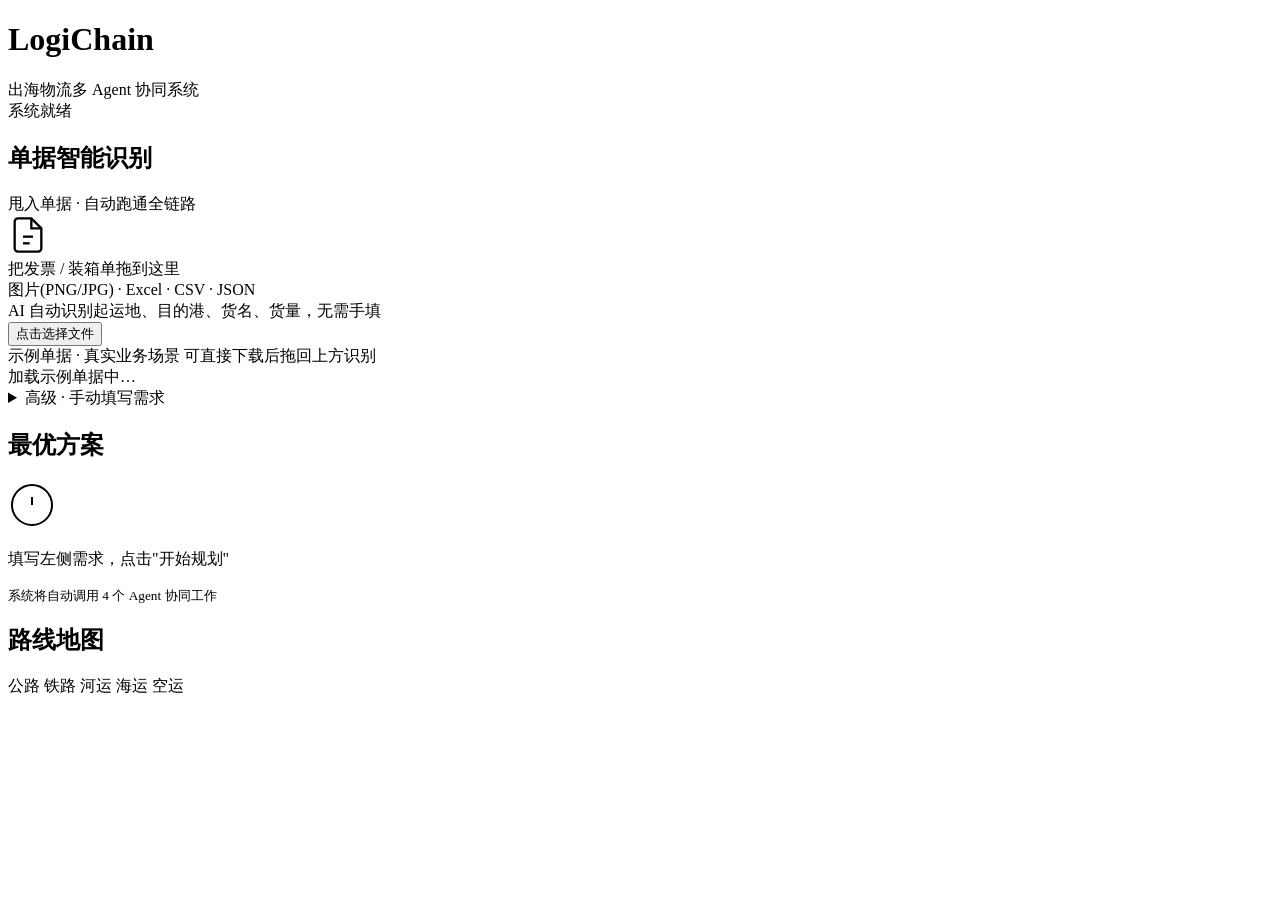
==== web/index.html @ 6747370a "初始化智关 Agent 9610 出口申报系统本地仓库 包含四层架构（协调器/四业务域/报关六槽/知识资产）、Web 平台与本地一键启动脚本" ====
<!DOCTYPE html>
<html lang="zh-CN">
<head>
    <meta charset="UTF-8">
    <meta name="viewport" content="width=device-width, initial-scale=1.0">
    <title>出海物流多 Agent 协同系统</title>
    <link rel="stylesheet" href="/static/css/main.css?v=20261016b">
    <!-- 高德地图 JS API -->
    <script src="https://webapi.amap.com/maps?v=2.0&key=8d39dfaf33aaf52311f32c2f5b734811&plugin=AMap.Scale,AMap.ToolBar"></script>
</head>
<body>
    <!-- 顶栏 -->
    <header class="topbar">
        <div class="brand">
            <div class="logo-mark"></div>
            <div class="brand-text">
                <h1>LogiChain</h1>
                <span class="brand-sub">出海物流多 Agent 协同系统</span>
            </div>
        </div>
        <div class="status-bar" id="statusBar">
            <span class="status-dot" id="statusDot"></span>
            <span id="statusText">系统就绪</span>
        </div>
    </header>

    <!-- 主区域：三栏布局 -->
    <main class="layout">
        <!-- 左栏：单据识别 -->
        <aside class="panel input-panel">
            <div class="panel-header">
                <h2>单据智能识别</h2>
                <span class="panel-hint">甩入单据 · 自动跑通全链路</span>
            </div>
            <div class="panel-body">
                <!-- 拖拽区 -->
                <div class="drop-zone" id="dropZone">
                    <input type="file" id="docFile"
                           accept=".png,.jpg,.jpeg,.bmp,.webp,.tif,.tiff,.xlsx,.xls,.csv,.json" hidden>
                    <div class="dz-icon">
                        <svg width="40" height="40" viewBox="0 0 24 24" fill="none" stroke="currentColor" stroke-width="1.4">
                            <path d="M14 2H6a2 2 0 0 0-2 2v16a2 2 0 0 0 2 2h12a2 2 0 0 0 2-2V8z"/>
                            <polyline points="14 2 14 8 20 8"/>
                            <line x1="9" y1="13" x2="15" y2="13"/>
                            <line x1="9" y1="17" x2="13" y2="17"/>
                        </svg>
                    </div>
                    <div class="dz-title">把发票 / 装箱单拖到这里</div>
                    <div class="dz-sub">图片(PNG/JPG) · Excel · CSV · JSON<br>AI 自动识别起运地、目的港、货名、货量，无需手填</div>
                    <button class="btn-ghost" id="dzBrowse">点击选择文件</button>
                </div>

                <!-- 示例单据 -->
                <div class="samples-head">
                    <span>示例单据 · 真实业务场景</span>
                    <span class="samples-tip">可直接下载后拖回上方识别</span>
                </div>
                <div class="samples-list" id="samplesList">
                    <div class="samples-loading">加载示例单据中…</div>
                </div>

                <!-- 高级：手动填写 -->
                <details class="manual-form">
                    <summary>高级 · 手动填写需求</summary>
                    <div class="manual-body">
                        <div class="form-group">
                            <label>起运地</label>
                            <input type="text" id="originInput" placeholder="如：义乌、成都、深圳" list="cityList">
                            <datalist id="cityList"></datalist>
                        </div>
                        <div class="form-group">
                            <label>目的港</label>
                            <input type="text" id="destInput" placeholder="如：洛杉矶、汉堡、新加坡" list="destList">
                            <datalist id="destList"></datalist>
                        </div>
                        <div class="form-row">
                            <div class="form-group half">
                                <label>货重（吨）</label>
                                <input type="number" id="weightInput" value="20" min="1">
                            </div>
                            <div class="form-group half">
                                <label>发运月份</label>
                                <select id="monthSelect">
                                    <option value="1">1月</option>
                                    <option value="2">2月</option>
                                    <option value="3">3月</option>
                                    <option value="4">4月</option>
                                    <option value="5">5月</option>
                                    <option value="6">6月</option>
                                    <option value="7">7月</option>
                                    <option value="8">8月</option>
                                    <option value="9">9月</option>
                                    <option value="10">10月</option>
                                    <option value="11" selected>11月</option>
                                    <option value="12">12月</option>
                                </select>
                            </div>
                        </div>
                        <div class="form-group">
                            <label>优先级</label>
                            <div class="radio-group">
                                <label class="radio-label">
                                    <input type="radio" name="priority" value="cost" checked>
                                    <span>省钱</span>
                                </label>
                                <label class="radio-label">
                                    <input type="radio" name="priority" value="time">
                                    <span>最快</span>
                                </label>
                                <label class="radio-label">
                                    <input type="radio" name="priority" value="balanced">
                                    <span>折中</span>
                                </label>
                            </div>
                        </div>
                        <div class="form-group">
                            <label>附加需求（可选）</label>
                            <textarea id="extraInput" rows="2" placeholder="如：锂电池、日用百货、加急"></textarea>
                        </div>
                        <button class="btn-primary" id="submitBtn">
                            <span class="btn-text">开始规划</span>
                            <span class="btn-spinner" style="display:none;"></span>
                        </button>
                    </div>
                </details>
            </div>
        </aside>

        <!-- 中栏：最优解 -->
        <section class="panel result-panel">
            <div class="panel-header">
                <h2>最优方案</h2>
                <div class="tabs" id="routeTabs"></div>
            </div>
            <div class="panel-body" id="resultBody">
                <div class="empty-state" id="emptyState">
                    <div class="empty-icon">
                        <svg width="48" height="48" viewBox="0 0 24 24" fill="none" stroke="currentColor" stroke-width="1">
                            <circle cx="12" cy="12" r="10"/>
                            <line x1="12" y1="8" x2="12" y2="12"/>
                            <line x1="12" y1="16" x2="12.01" y2="16"/>
                        </svg>
                    </div>
                    <p>填写左侧需求，点击"开始规划"</p>
                    <small>系统将自动调用 4 个 Agent 协同工作</small>
                </div>
                <div class="result-content" id="resultContent" style="display:none;"></div>
            </div>
        </section>

        <!-- 右栏：地图 -->
        <section class="panel map-panel">
            <div class="panel-header">
                <h2>路线地图</h2>
                <div class="map-legend">
                    <span class="legend-item"><i class="dot truck"></i>公路</span>
                    <span class="legend-item"><i class="dot rail"></i>铁路</span>
                    <span class="legend-item"><i class="dot river"></i>河运</span>
                    <span class="legend-item"><i class="dot sea"></i>海运</span>
                    <span class="legend-item"><i class="dot air"></i>空运</span>
                </div>
            </div>
            <div class="panel-body map-body">
                <div id="mapContainer"></div>
            </div>
        </section>
    </main>

    <!-- 底部：Agent 协同轨迹 -->
    <footer class="agent-trace" id="agentTrace" style="display:none;">
        <div class="trace-header">
            <h3>Agent 协同流程</h3>
            <span class="trace-duration" id="traceDuration"></span>
        </div>
        <div class="trace-flow" id="traceFlow"></div>
    </footer>

    <script src="/static/js/app.js?v=20261016b"></script>
</body>
</html>
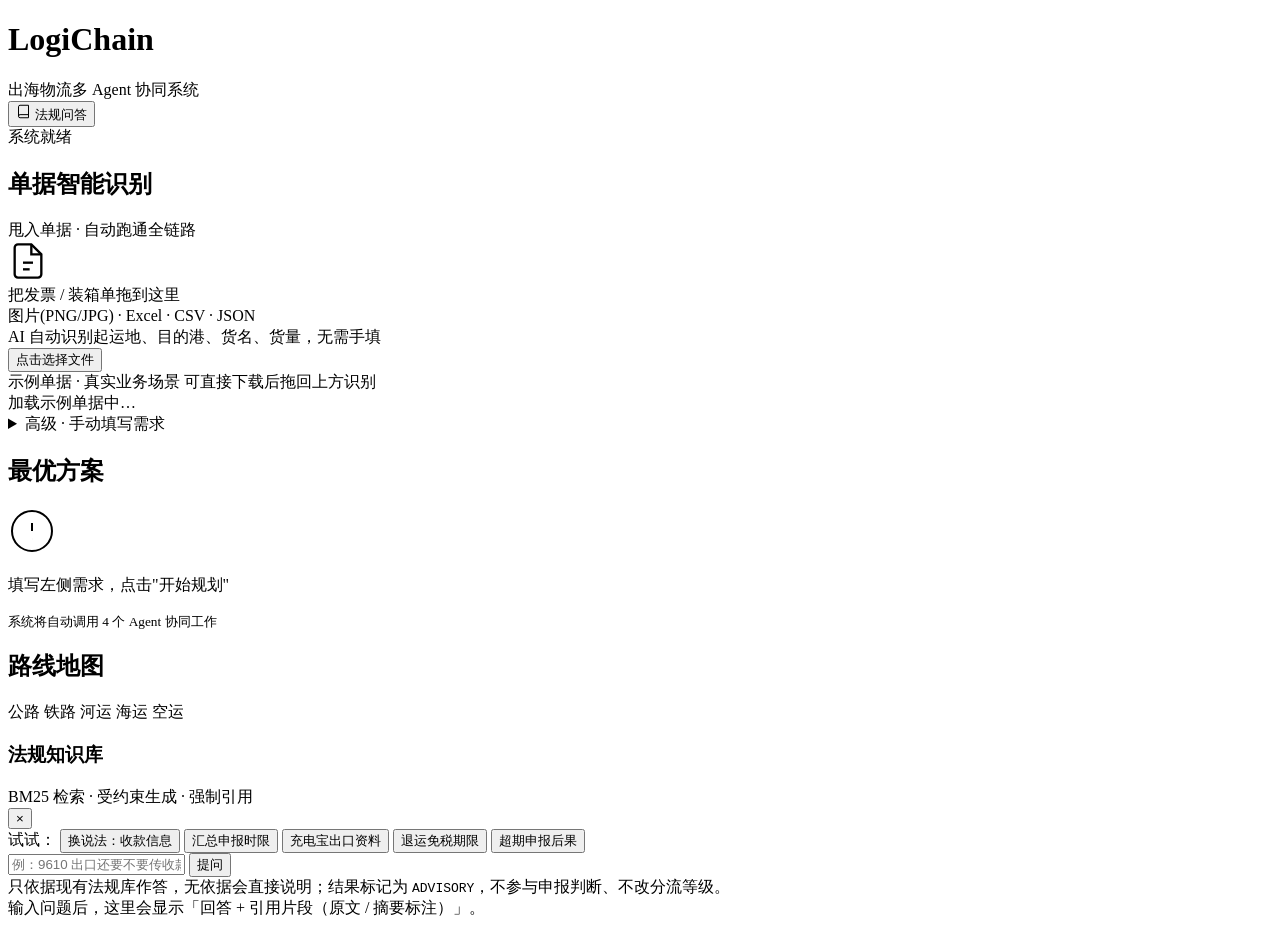
==== commit ef24b2a5: "feat: 落地法规知识库 RAG（检索 + 受约束生成 + 评测） - 新增 customs/kb：结构化切块、双文本检索、指代回填、交叉引用解析 - BM25 + jieba 分词，缺失自动降级字" ====
--- a/web/index.html
+++ b/web/index.html
@@ -4,7 +4,7 @@
     <meta charset="UTF-8">
     <meta name="viewport" content="width=device-width, initial-scale=1.0">
     <title>出海物流多 Agent 协同系统</title>
-    <link rel="stylesheet" href="/static/css/main.css?v=20261016b">
+    <link rel="stylesheet" href="/static/css/main.css?v=20261106a">
     <!-- 高德地图 JS API -->
     <script src="https://webapi.amap.com/maps?v=2.0&key=8d39dfaf33aaf52311f32c2f5b734811&plugin=AMap.Scale,AMap.ToolBar"></script>
 </head>
@@ -18,9 +18,18 @@
                 <span class="brand-sub">出海物流多 Agent 协同系统</span>
             </div>
         </div>
-        <div class="status-bar" id="statusBar">
-            <span class="status-dot" id="statusDot"></span>
-            <span id="statusText">系统就绪</span>
+        <div class="topbar-right">
+            <button class="kb-trigger" id="kbTrigger" type="button">
+                <svg width="15" height="15" viewBox="0 0 24 24" fill="none" stroke="currentColor" stroke-width="1.6">
+                    <path d="M4 19.5A2.5 2.5 0 0 1 6.5 17H20"/>
+                    <path d="M6.5 2H20v20H6.5A2.5 2.5 0 0 1 4 19.5v-15A2.5 2.5 0 0 1 6.5 2z"/>
+                </svg>
+                法规问答
+            </button>
+            <div class="status-bar" id="statusBar">
+                <span class="status-dot" id="statusDot"></span>
+                <span id="statusText">系统就绪</span>
+            </div>
         </div>
     </header>
 
@@ -175,6 +184,40 @@
         <div class="trace-flow" id="traceFlow"></div>
     </footer>
 
-    <script src="/static/js/app.js?v=20261016b"></script>
+    <!-- 法规知识库抽屉（RAG） -->
+    <div class="kb-drawer" id="kbDrawer" aria-hidden="true">
+        <div class="kb-backdrop" id="kbBackdrop"></div>
+        <aside class="kb-panel" role="dialog" aria-label="法规知识库问答">
+            <div class="kb-head">
+                <div>
+                    <h3>法规知识库</h3>
+                    <span class="kb-sub">BM25 检索 · 受约束生成 · 强制引用</span>
+                </div>
+                <button class="kb-close" id="kbClose" type="button" aria-label="关闭">×</button>
+            </div>
+            <div class="kb-presets" id="kbPresets">
+                <span class="kb-presets-label">试试：</span>
+                <button type="button" data-q="收款信息是不是必须上传？">换说法：收款信息</button>
+                <button type="button" data-q="汇总申报最晚什么时候？">汇总申报时限</button>
+                <button type="button" data-q="充电宝出口需要什么资料？">充电宝出口资料</button>
+                <button type="button" data-q="出口退运多久内可以免税？">退运免税期限</button>
+                <button type="button" data-q="超期申报会不会产生滞报金？">超期申报后果</button>
+            </div>
+            <form class="kb-ask-row" id="kbForm">
+                <input id="kbInput" type="text" autocomplete="off"
+                       placeholder="例：9610 出口还要不要传收款单？">
+                <button class="kb-ask-btn" id="kbAskBtn" type="submit">提问</button>
+            </form>
+            <div class="kb-hint">
+                只依据现有法规库作答，无依据会直接说明；结果标记为
+                <code>ADVISORY</code>，不参与申报判断、不改分流等级。
+            </div>
+            <div class="kb-result" id="kbResult">
+                <div class="kb-empty">输入问题后，这里会显示「回答 + 引用片段（原文 / 摘要标注）」。</div>
+            </div>
+        </aside>
+    </div>
+
+    <script src="/static/js/app.js?v=20261106a"></script>
 </body>
 </html>
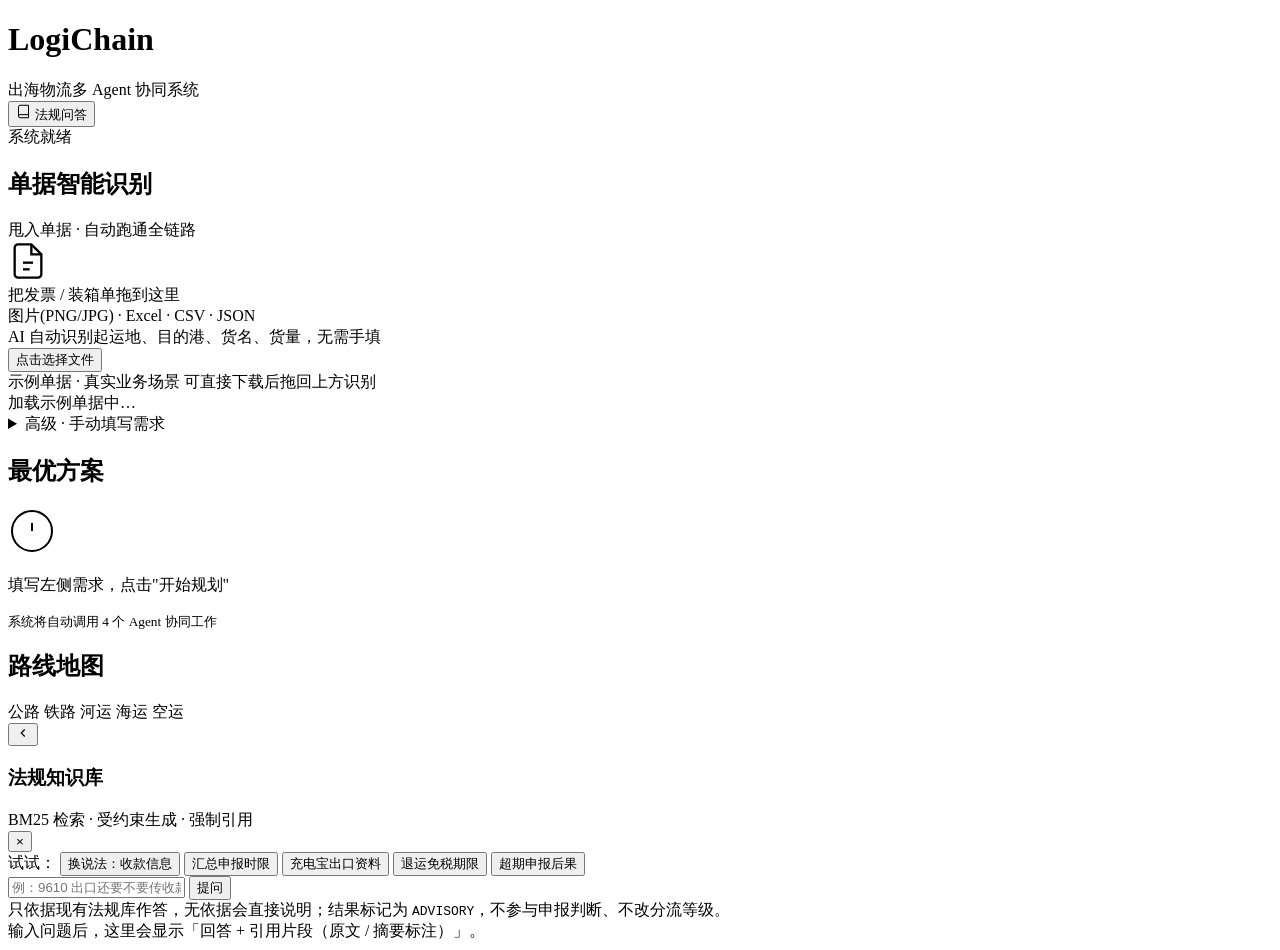
==== commit cb8dacc3: "feat: 9610单证A4视图、字段溯源弹卡、地图折叠与风险明细展开 - 新增 form_layout 版式解析与 provenance 溯源元数据（decl/rule/sim 等来源类型） - 报" ====
--- a/web/index.html
+++ b/web/index.html
@@ -4,7 +4,8 @@
     <meta charset="UTF-8">
     <meta name="viewport" content="width=device-width, initial-scale=1.0">
     <title>出海物流多 Agent 协同系统</title>
-    <link rel="stylesheet" href="/static/css/main.css?v=20261106a">
+    <link rel="stylesheet" href="/static/css/main.css?v=20261117b">
+    <link rel="stylesheet" href="/static/css/form.css?v=20261117a">
     <!-- 高德地图 JS API -->
     <script src="https://webapi.amap.com/maps?v=2.0&key=8d39dfaf33aaf52311f32c2f5b734811&plugin=AMap.Scale,AMap.ToolBar"></script>
 </head>
@@ -158,7 +159,7 @@
         </section>
 
         <!-- 右栏：地图 -->
-        <section class="panel map-panel">
+        <section class="panel map-panel" id="mapPanel">
             <div class="panel-header">
                 <h2>路线地图</h2>
                 <div class="map-legend">
@@ -168,6 +169,9 @@
                     <span class="legend-item"><i class="dot sea"></i>海运</span>
                     <span class="legend-item"><i class="dot air"></i>空运</span>
                 </div>
+                <button class="map-toggle" id="mapToggle" type="button" title="折叠/展开地图">
+                    <svg width="14" height="14" viewBox="0 0 24 24" fill="none" stroke="currentColor" stroke-width="2" id="mapToggleIcon"><path d="M15 18l-6-6 6-6"/></svg>
+                </button>
             </div>
             <div class="panel-body map-body">
                 <div id="mapContainer"></div>
@@ -218,6 +222,7 @@
         </aside>
     </div>
 
-    <script src="/static/js/app.js?v=20261106a"></script>
+    <script src="/static/js/app.js?v=20261117e"></script>
+    <script src="/static/js/decl_form.js?v=20261117a"></script>
 </body>
 </html>
